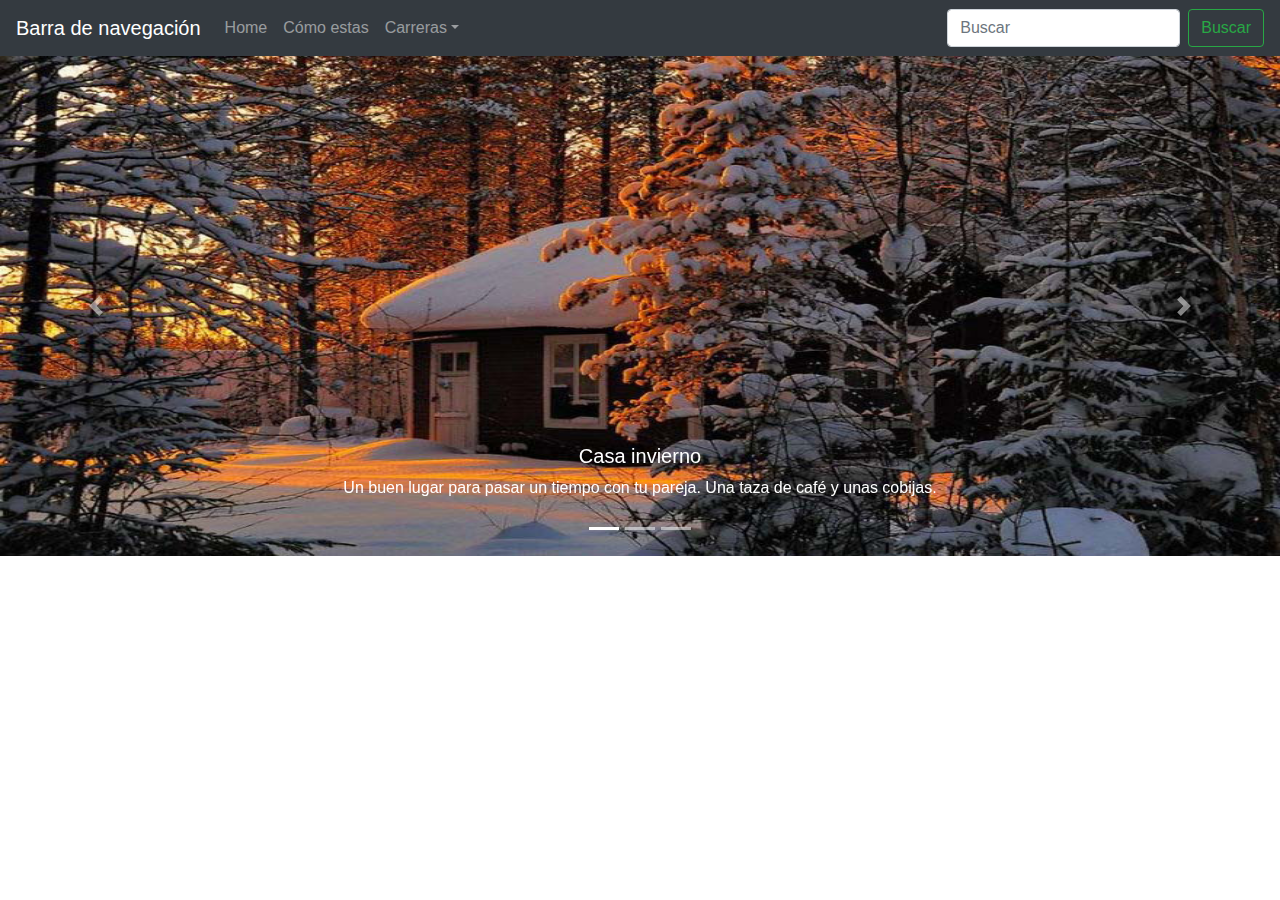
==== bootstrap/carrusel2.html @ 9f9d7ad5 "version" ====
<!DOCTYPE html>
<html lang="en" dir="ltr">
  <head>
    <meta charset="utf-8">
    <meta name="viewport" content="width=device-width, initial-scalable=1, shrink-to-fit=no">
    <link rel="stylesheet" href="css/bootstrap.min.css">
    <script src="https://code.jquery.com/jquery-3.3.1.slim.min.js" integrity="sha384-q8i/X+965DzO0rT7abK41JStQIAqVgRVzpbzo5smXKp4YfRvH+8abtTE1Pi6jizo" crossorigin="anonymous"></script>
<script src="https://cdnjs.cloudflare.com/ajax/libs/popper.js/1.14.7/umd/popper.min.js" integrity="sha384-UO2eT0CpHqdSJQ6hJty5KVphtPhzWj9WO1clHTMGa3JDZwrnQq4sF86dIHNDz0W1" crossorigin="anonymous"></script>
    <script src="js/jquery.js"></script>
    <script src="js/bootstrap.min.js"></script>



    <title>Paisajes de invierno</title>
    <style>
      .carousel-inner img{
        width:100%;
        height:-10%;
      }
    </style>
  </head>
  <body>

    <nav class="navbar navbar-expand-lg bg-dark navbar-dark">
      <a href="index.html" class="navbar-brand">Barra de navegación</a>
      <button type="button" name="button" class="navbar-toggler" data-toggle="collapse" data-target="#navbarSupportedContent" aria-controls="#navbarSupportedContent" aria-expanded="false" aria-label="Toggle navigation"><span class="navbar-toggler-icon"></span></button>

      <div class="collapse navbar-collapse" id="navbarSupportedContent">
        <ul class="navbar-nav mr-auto">
          <li class="nav-item"><a href="dos.html" class="nav-link">Home</a>
          </li>
          <li class="nav-item">
            <a href="menu.html" class="nav-link">Cómo estas</a>
          </li>
          <li class="nav-item dropdown">
            <a href="index.html" class="nav-link dropdown-toggle" id="navbarDropdown" role="button" data-toggle="dropdown" aria-haspopup="true" aria-expanded="false">Carreras</a>
            <div class="dropdown-menu" aria-labelledy=navbarDropdown>
              <a class="dropdown-item" href="#">Información</a>
              <a class="dropdown-item" href="#">Teleprocesos</a>
              <div class="dropdown-divider">
              </div>
              <a class="dropdown-item" href="#">Seguridad</a>

            </div>
          </li>
        </ul>
        <form class="form-inline my-2 my-lg-0">
          <input class="form-control mr-sm-2" type="search" name="" value="" placeholder="Buscar" aria-label="search">
          <button class="btn btn-outline-success" type="submit" name="button">Buscar</button>

        </form>
      </div>
    </nav>

    <div id="demo" class="carousel slide" data-ride="carousel">
      <ul class="carousel-indicators">
        <li data-target="#demo" data-slide-to="0" class="active"></li>
        <li data-target="#demo" data-slide-to="1"></li>
        <li data-target="#demo" data-slide-to="2"></li>
      </ul>
      <div class="carousel-inner">
        <div class="carousel-item active">
<img src="img/casas-invierno-5.jpg" alt="imagen" width="1100" height="500">
<div class="carousel-caption d-none d-md-block">
  <h5>Casa invierno</h5>
   <p>Un buen lugar para pasar un tiempo con tu pareja. Una taza de café y unas cobijas.</p>
</div>
        </div>


        <div class="carousel-item">
          <img src="img/kremlin.jpg" alt="imagen2" width="1100" height="500">
          <div class="carousel-caption d-none d-md-block">
            <h5>El Kremlin</h5>
             <p>Visita este maravillosos lugar lleno de mistisismo, el Kremlin en Rusia.</p>
          </div>
        </div>

        <div class="carousel-item">
          <img src="img/lago-moraine-canada.jpg" alt="imagen2" width="1100" height="500">
          <div class="carousel-caption d-none d-md-block">
            <h5>Lago moraine</h5>
             <p>Pasa un buen día con esta maravillosa vista junto al lago moraine en canada.</p>
          </div>
        </div>

      </div>
      <a class="carousel-control-prev" role="button" href="#demo" data-slide="prev">
        <span class="carousel-control-prev-icon" aria-hidden="true"></span>
        <span class="sr-only">Atras</span>
      </a>
      <a class="carousel-control-next" role="button" href="#demo" data-slide="next">
        <span class="carousel-control-next-icon"></span>
        <span class="sr-only">Adelante</span>
      </a>

    </div>

  </body>
</html>
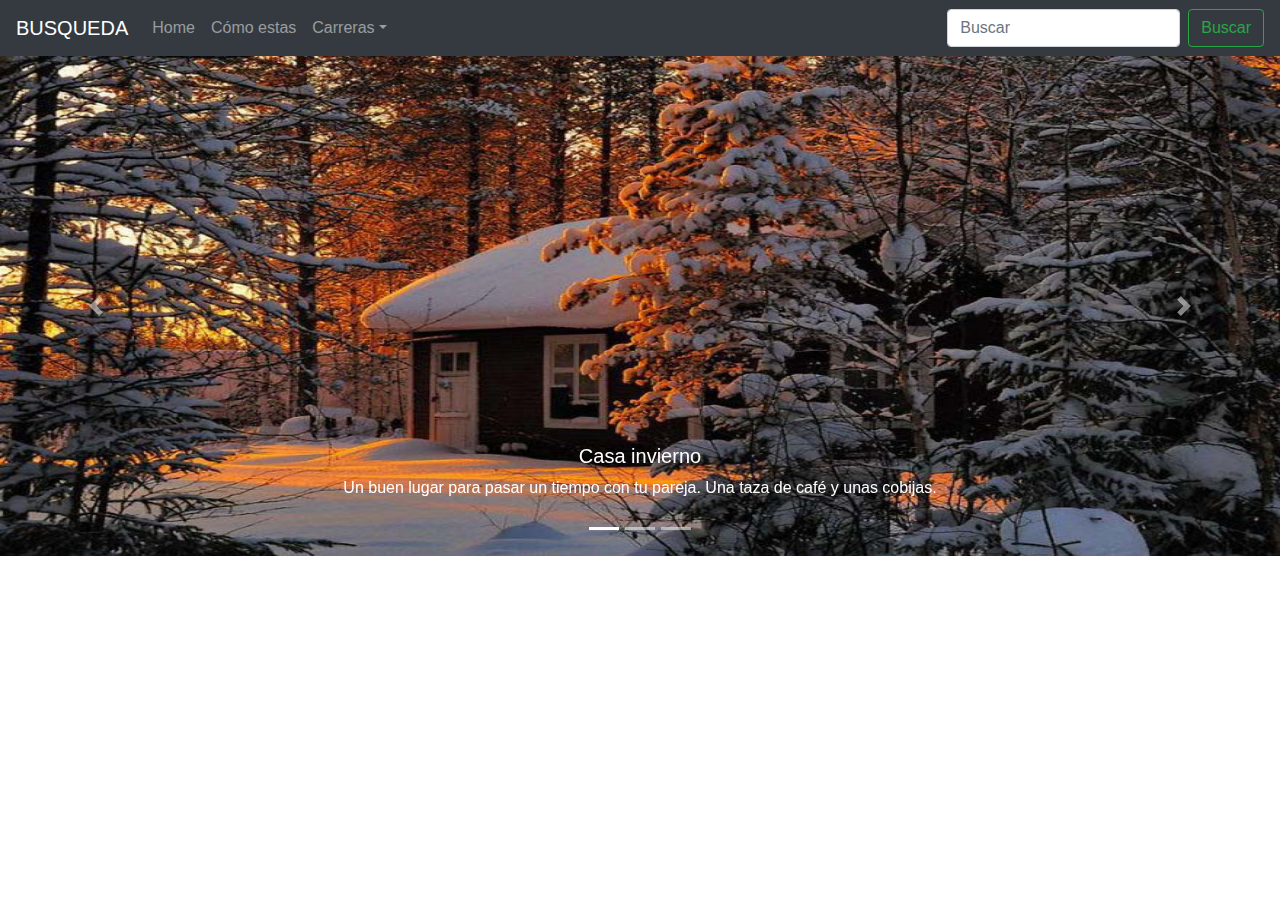
==== commit a1921d58: "version2" ====
--- a/bootstrap/carrusel2.html
+++ b/bootstrap/carrusel2.html
@@ -22,7 +22,7 @@
   <body>
 
     <nav class="navbar navbar-expand-lg bg-dark navbar-dark">
-      <a href="index.html" class="navbar-brand">Barra de navegación</a>
+      <a href="index.html" class="navbar-brand">BUSQUEDA</a>
       <button type="button" name="button" class="navbar-toggler" data-toggle="collapse" data-target="#navbarSupportedContent" aria-controls="#navbarSupportedContent" aria-expanded="false" aria-label="Toggle navigation"><span class="navbar-toggler-icon"></span></button>
 
       <div class="collapse navbar-collapse" id="navbarSupportedContent">
